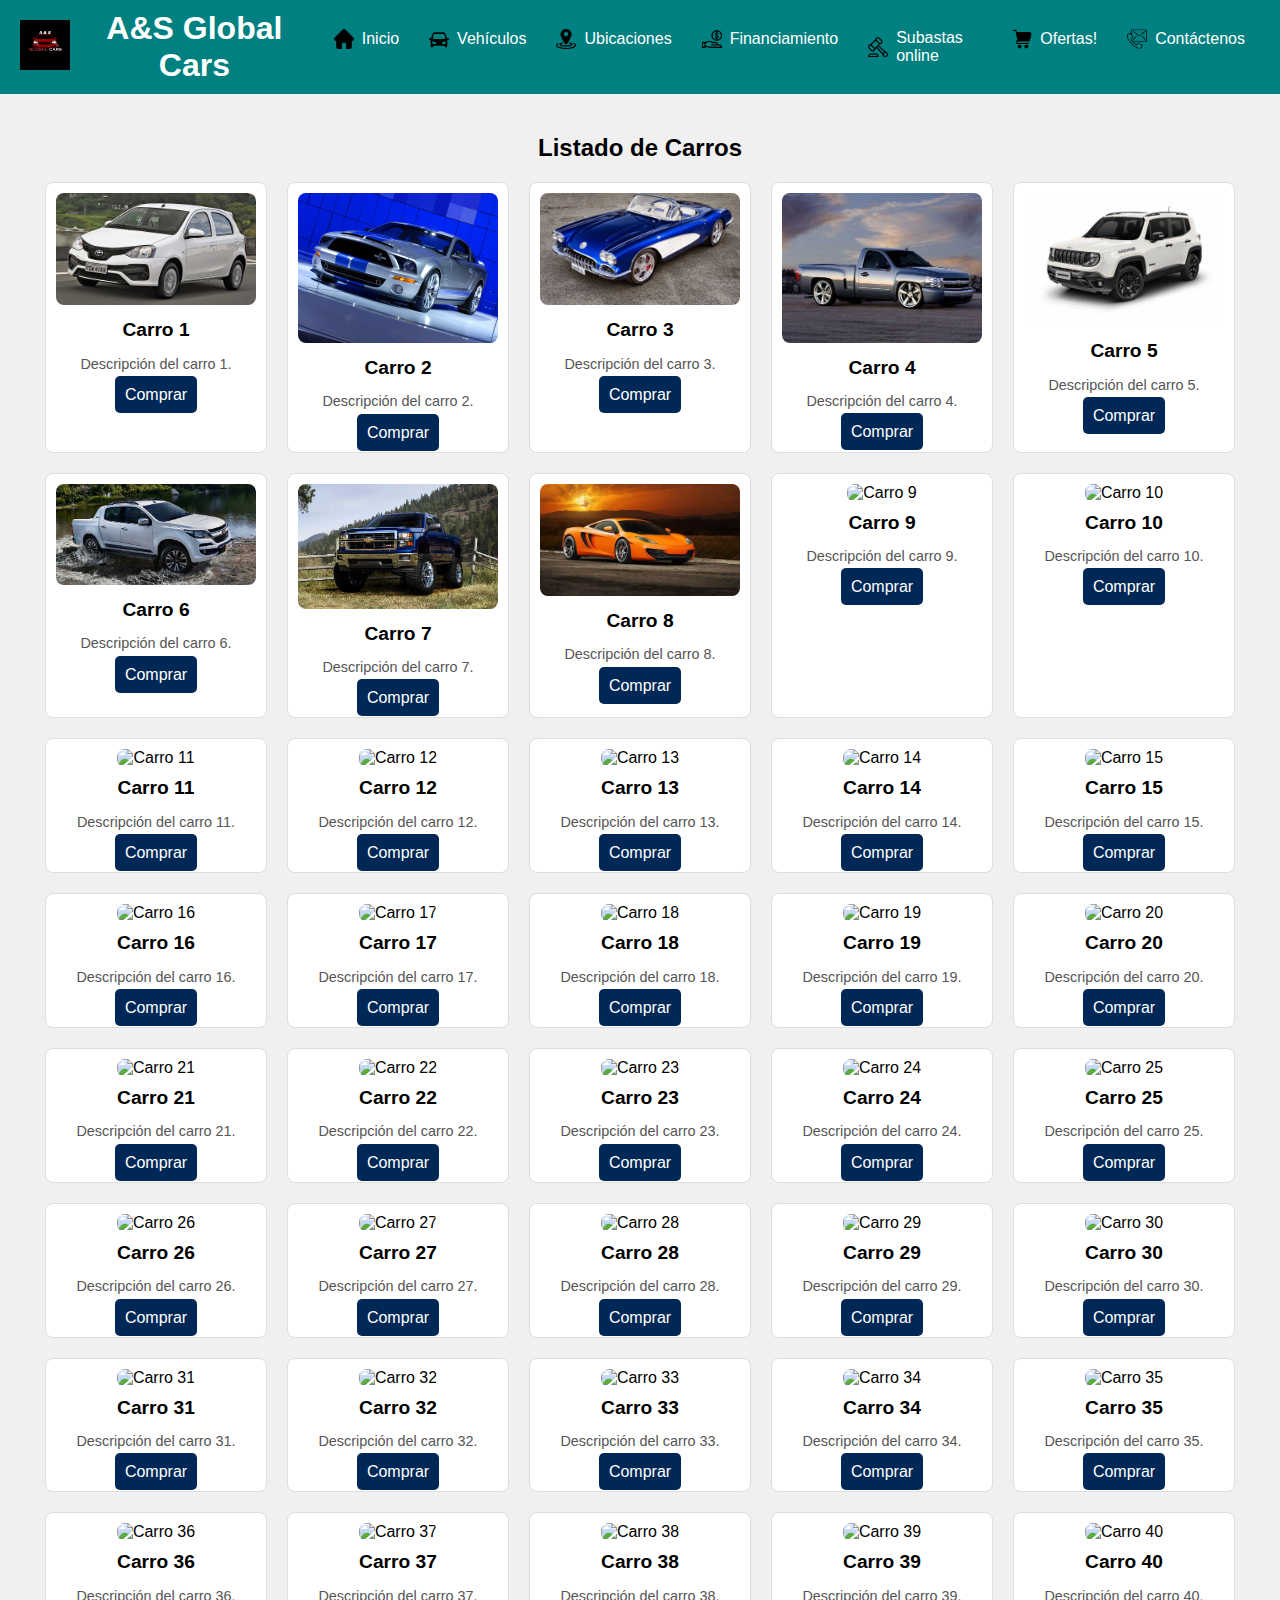
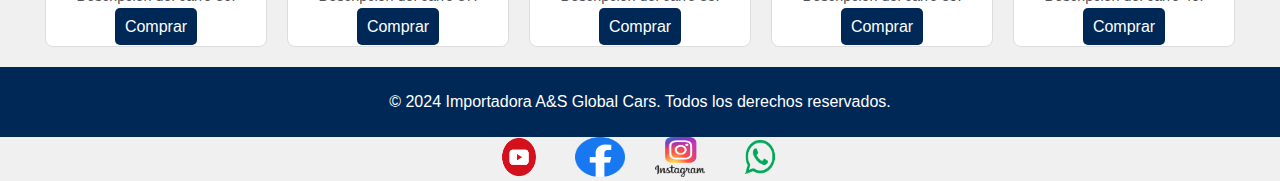
==== carros.html @ 50107e87 "Add files via upload" ====
<!DOCTYPE html>
<html lang="en">
<head>
    <meta charset="UTF-8">
    <meta name="viewport" content="width=device-width, initial-scale=1.0">
    <title>Importadora - Carros</title>
    <link rel="stylesheet" href="styles.css">
</head>
<body>
    <header>
	 <div class="logo">
            <img src="logo.jpeg" alt="Logo de A&S Global Cars">
        </div>
        <h1>A&S Global Cars</h1>
        <nav>
            <ul class="navbar">
                <li><a href="#"><img src="casa.png" alt="Inicio Icono"> Inicio</a></li>
                <li><a href="#"><img src="carro.png" alt="Vehículos Icono"> Vehículos</a></li>
                <li><a href="#"><img src="ubicacion.png" alt="Ubicaciones Icono"> Ubicaciones</a></li>
                <li><a href="#"><img src="financiamiento.png" alt="Financiamiento Icono"> Financiamiento</a></li>
                <li><a href="#"><img src="subasta.png" alt="Subastas Icono"> Subastas online</a></li>
                <li><a href="#"><img src="compra.png" alt="Ofertas Icono"> Ofertas!</a></li>
                <li><a href="#"><img src="contact.png" alt="Contáctenos Icono"> Contáctenos</a></li>
            </ul>
        </nav>
    </header>

    <main>
        <center>
            <h2>Listado de Carros</h2>
        </center>
        <div class="car-list">
            <!-- Repetir este bloque para cada carro, cambiar el número de carro y la descripción según sea necesario -->
            <div class="car-item">
                <img src="carro1.jpeg" alt="Carro 1">
                <h3>Carro 1</h3>
                <p>Descripción del carro 1.</p>
                <a href="pago.html" class="buy-button">Comprar</a>
            </div>
            <div class="car-item">
                <img src="carro2.jpeg" alt="Carro 2">
                <h3>Carro 2</h3>
                <p>Descripción del carro 2.</p>
               <a href="pago.html" class="buy-button">Comprar</a>
            </div>
            <div class="car-item">
                <img src="carro3.jpeg" alt="Carro 3">
                <h3>Carro 3</h3>
                <p>Descripción del carro 3.</p>
              <a href="pago.html" class="buy-button">Comprar</a>
            </div>
            <div class="car-item">
                <img src="carro4.jpeg" alt="Carro 4">
                <h3>Carro 4</h3>
                <p>Descripción del carro 4.</p>
               <a href="pago.html" class="buy-button">Comprar</a>
            </div>
            <div class="car-item">
                <img src="carro5.jpeg" alt="Carro 5">
                <h3>Carro 5</h3>
                <p>Descripción del carro 5.</p>
               <a href="pago.html" class="buy-button">Comprar</a>
            </div>
            <div class="car-item">
                <img src="carro6.jpeg" alt="Carro 6">
                <h3>Carro 6</h3>
                <p>Descripción del carro 6.</p>
               <a href="pago.html" class="buy-button">Comprar</a>
            </div>
            <div class="car-item">
                <img src="carro7.jpeg" alt="Carro 7">
                <h3>Carro 7</h3>
                <p>Descripción del carro 7.</p>
               <a href="pago.html" class="buy-button">Comprar</a>
            </div>
            <div class="car-item">
                <img src="caro4.jpeg" alt="Carro 8">
                <h3>Carro 8</h3>
                <p>Descripción del carro 8.</p>
                <a href="pago.html" class="buy-button">Comprar</a>
            </div>
            <div class="car-item">
                <img src="carro9.jpeg" alt="Carro 9">
                <h3>Carro 9</h3>
                <p>Descripción del carro 9.</p>
                <a href="pago.html" class="buy-button">Comprar</a>
            </div>
            <div class="car-item">
                <img src="carro10.jpeg" alt="Carro 10">
                <h3>Carro 10</h3>
                <p>Descripción del carro 10.</p>
               <a href="pago.html" class="buy-button">Comprar</a>
            </div>
            <div class="car-item">
                <img src="carro11.jpeg" alt="Carro 11">
                <h3>Carro 11</h3>
                <p>Descripción del carro 11.</p>
                <a href="pago.html" class="buy-button">Comprar</a>
            </div>
            <div class="car-item">
                <img src="carro12.jpeg" alt="Carro 12">
                <h3>Carro 12</h3>
                <p>Descripción del carro 12.</p>
               <a href="pago.html" class="buy-button">Comprar</a>
            </div>
            <div class="car-item">
                <img src="carro13.jpeg" alt="Carro 13">
                <h3>Carro 13</h3>
                <p>Descripción del carro 13.</p>
                <a href="pago.html" class="buy-button">Comprar</a>
            </div>
            <div class="car-item">
                <img src="carro14.jpeg" alt="Carro 14">
                <h3>Carro 14</h3>
                <p>Descripción del carro 14.</p>
               <a href="pago.html" class="buy-button">Comprar</a>
            </div>
            <div class="car-item">
                <img src="carro15.jpeg" alt="Carro 15">
                <h3>Carro 15</h3>
                <p>Descripción del carro 15.</p>
                <a href="pago.html" class="buy-button">Comprar</a>
            </div>
            <div class="car-item">
                <img src="carro16.jpeg" alt="Carro 16">
                <h3>Carro 16</h3>
                <p>Descripción del carro 16.</p>
               <a href="pago.html" class="buy-button">Comprar</a>
            </div>
            <div class="car-item">
                <img src="carro17.jpeg" alt="Carro 17">
                <h3>Carro 17</h3>
                <p>Descripción del carro 17.</p>
               <a href="pago.html" class="buy-button">Comprar</a>
            </div>
            <div class="car-item">
                <img src="carro18.jpeg" alt="Carro 18">
                <h3>Carro 18</h3>
                <p>Descripción del carro 18.</p>
                <a href="pago.html" class="buy-button">Comprar</a>
            </div>
            <div class="car-item">
                <img src="carro19.jpeg" alt="Carro 19">
                <h3>Carro 19</h3>
                <p>Descripción del carro 19.</p>
                <a href="pago.html" class="buy-button">Comprar</a>
            </div>
            <div class="car-item">
                <img src="carro20.jpeg" alt="Carro 20">
                <h3>Carro 20</h3>
                <p>Descripción del carro 20.</p>
               <a href="pago.html" class="buy-button">Comprar</a>
            </div>
            <div class="car-item">
                <img src="carro21.jpeg" alt="Carro 21">
                <h3>Carro 21</h3>
                <p>Descripción del carro 21.</p>
                <a href="pago.html" class="buy-button">Comprar</a>
            </div>
            <div class="car-item">
                <img src="carro22.jpeg" alt="Carro 22">
                <h3>Carro 22</h3>
                <p>Descripción del carro 22.</p>
               <a href="pago.html" class="buy-button">Comprar</a>
            </div>
            <div class="car-item">
                <img src="carro23.jpeg" alt="Carro 23">
                <h3>Carro 23</h3>
                <p>Descripción del carro 23.</p>
               <a href="pago.html" class="buy-button">Comprar</a>
            </div>
            <div class="car-item">
                <img src="carro24.jpeg" alt="Carro 24">
                <h3>Carro 24</h3>
                <p>Descripción del carro 24.</p>
                <a href="pago.html" class="buy-button">Comprar</a>
            </div>
            <div class="car-item">
                <img src="carro25.jpeg" alt="Carro 25">
                <h3>Carro 25</h3>
                <p>Descripción del carro 25.</p>
                <a href="pago.html" class="buy-button">Comprar</a>
            </div>
            <div class="car-item">
                <img src="carro26.jpeg" alt="Carro 26">
                <h3>Carro 26</h3>
                <p>Descripción del carro 26.</p>
                <a href="pago.html" class="buy-button">Comprar</a>
            </div>
            <div class="car-item">
                <img src="carro27.jpeg" alt="Carro 27">
                <h3>Carro 27</h3>
                <p>Descripción del carro 27.</p>
               <a href="pago.html" class="buy-button">Comprar</a>
            </div>
            <div class="car-item">
                <img src="carro28.jpeg" alt="Carro 28">
                <h3>Carro 28</h3>
                <p>Descripción del carro 28.</p>
                <a href="pago.html" class="buy-button">Comprar</a>
            </div>
            <div class="car-item">
                <img src="carro29.jpeg" alt="Carro 29">
                <h3>Carro 29</h3>
                <p>Descripción del carro 29.</p>
                <a href="pago.html" class="buy-button">Comprar</a>
            </div>
            <div class="car-item">
                <img src="carro30.jpeg" alt="Carro 30">
                <h3>Carro 30</h3>
                <p>Descripción del carro 30.</p>
                <a href="pago.html" class="buy-button">Comprar</a>
            </div>
            <div class="car-item">
                <img src="carro31.jpeg" alt="Carro 31">
                <h3>Carro 31</h3>
                <p>Descripción del carro 31.</p>
                <a href="pago.html" class="buy-button">Comprar</a>
            </div>
            <div class="car-item">
                <img src="carro32.jpeg" alt="Carro 32">
                <h3>Carro 32</h3>
                <p>Descripción del carro 32.</p>
                <a href="pago.html" class="buy-button">Comprar</a>
            </div>
            <div class="car-item">
                <img src="carro33.jpeg" alt="Carro 33">
                <h3>Carro 33</h3>
                <p>Descripción del carro 33.</p>
                 <a href="pago.html" class="buy-button">Comprar</a>
            </div>
            <div class="car-item">
                <img src="carro34.jpeg" alt="Carro 34">
                <h3>Carro 34</h3>
                <p>Descripción del carro 34.</p>
                 <a href="pago.html" class="buy-button">Comprar</a>
            </div>
            <div class="car-item">
                <img src="carro35.jpeg" alt="Carro 35">
                <h3>Carro 35</h3>
                <p>Descripción del carro 35.</p>
                 <a href="pago.html" class="buy-button">Comprar</a>
            </div>
            <div class="car-item">
                <img src="carro36.jpeg" alt="Carro 36">
                <h3>Carro 36</h3>
                <p>Descripción del carro 36.</p>
                 <a href="pago.html" class="buy-button">Comprar</a>
            </div>
            <div class="car-item">
                <img src="carro37.jpeg" alt="Carro 37">
                <h3>Carro 37</h3>
                <p>Descripción del carro 37.</p>
                <a href="pago.html" class="buy-button">Comprar</a>
            </div>
            <div class="car-item">
                <img src="carro38.jpeg" alt="Carro 38">
                <h3>Carro 38</h3>
                <p>Descripción del carro 38.</p>
                 <a href="pago.html" class="buy-button">Comprar</a>
            </div>
            <div class="car-item">
                <img src="carro39.jpeg" alt="Carro 39">
                <h3>Carro 39</h3>
                <p>Descripción del carro 39.</p>
                 <a href="pago.html" class="buy-button">Comprar</a>
            </div>
            <div class="car-item">
                <img src="carro40.jpeg" alt="Carro 40">
                <h3>Carro 40</h3>
                <p>Descripción del carro 40.</p>
                <a href="pago.html" class="buy-button">Comprar</a>
            </div>
        </div>
    </main>

    <footer>
        <p>&copy; 2024 Importadora A&S Global Cars. Todos los derechos reservados.</p>
    </footer>
	<ul class="social-media">
    <li><a href="https://www.youtube.com/" target="_blank"><img src="youtube-icon.png" alt="YouTube Icon"></a></li>
    <li><a href="https://www.facebook.com/" target="_blank"><img src="facebook-icon.png" alt="Facebook Icon"></a></li>
    <li><a href="https://www.instagram.com/" target="_blank"><img src="instagram-icon.png" alt="Instagram Icon"></a></li>
    <li><a href="https://twitter.com/" target="_blank"><img src="Whatsapp.png" alt="Twitter Icon"></a></li>
  </ul>

    <script src="scripts.js"></script>
</body>
</html>
---- styles.css ----
body {
    font-family: Arial, sans-serif;
    margin: 0;
    padding: 0;
    background-color: #f0f0f0;
}

header {
    display: flex;
    align-items: center;
    justify-content: space-between;
    background-color: #008080;
    color: white;
    padding: 10px 20px;
}

.logo img {
    height: 50px;
}

h1 {
    margin: 0;
    padding: 0;
    flex-grow: 1;
    text-align: center;
}

nav {
    background-color: #008080;
}

.navbar {
    display: flex;
    justify-content: space-around;
    list-style: none;
    margin: 0;
    padding: 0;
}

.navbar li {
    display: inline;
}

.navbar a {
    color: white;
    display: flex;
    align-items: center;
    padding: 15px;
    text-decoration: none;
    transition: background 0.3s;
}

.navbar a:hover {
    background-color: #004080;
}

.navbar img {
    margin-right: 8px;
    height: 20px;
    width: 20px;
}

main {
    padding: 20px;
}

.car-list {
    display: flex;
    flex-wrap: wrap;
    gap: 20px;
    justify-content: center;
}

.car-item {
    background-color: white;
    border: 1px solid #ddd;
    border-radius: 8px;
    padding: 10px;
    text-align: center;
    width: 200px;
}

.car-item img {
    max-width: 100%;
    border-radius: 8px;
}

.car-item h3 {
    font-size: 1.2em;
    margin: 10px 0;
}

.car-item p {
    font-size: 0.9em;
    color: #555;
}

.buy-button {
    background-color: #002856;
    border: none;
    border-radius: 5px;
    color: white;
    padding: 10px;
    cursor: pointer;
    text-decoration: none;
}

.buy-button:hover {
    background-color: #004080;
}

.payment-form {
    background-color: white;
    border: 1px solid #ddd;
    border-radius: 8px;
    padding: 20px;
    max-width: 400px;
    margin: 0 auto;
}

.payment-form label {
    display: block;
    margin-bottom: 8px;
    font-weight: bold;
}

.payment-form input,
.payment-form select {
    width: calc(100% - 20px);
    padding: 10px;
    margin-bottom: 15px;
    border: 1px solid #ddd;
    border-radius: 4px;
}

.payment-form button {
    background-color: #002856;
    border: none;
    border-radius: 5px;
    color: white;
    padding: 10px;
    cursor: pointer;
    width: 100%;
}

.payment-form button:hover {
    background-color: #004080;
}

footer {
    background-color: #002856;
    color: white;
    text-align: center;
    padding: 10px 0;
}
.social-media {
  list-style: none;
  margin: 0;
  padding: 0;
  display: flex;
  justify-content: center;
}

.social-media li {
  margin: 0 10px;
}

.social-media a {
  color: white;
  text-decoration: none;
}

.social-media img {
  height: 40px;
  width: 50px;
  margin: 0 5px;
}

.social-media a:hover {
  color: #ccc;
}
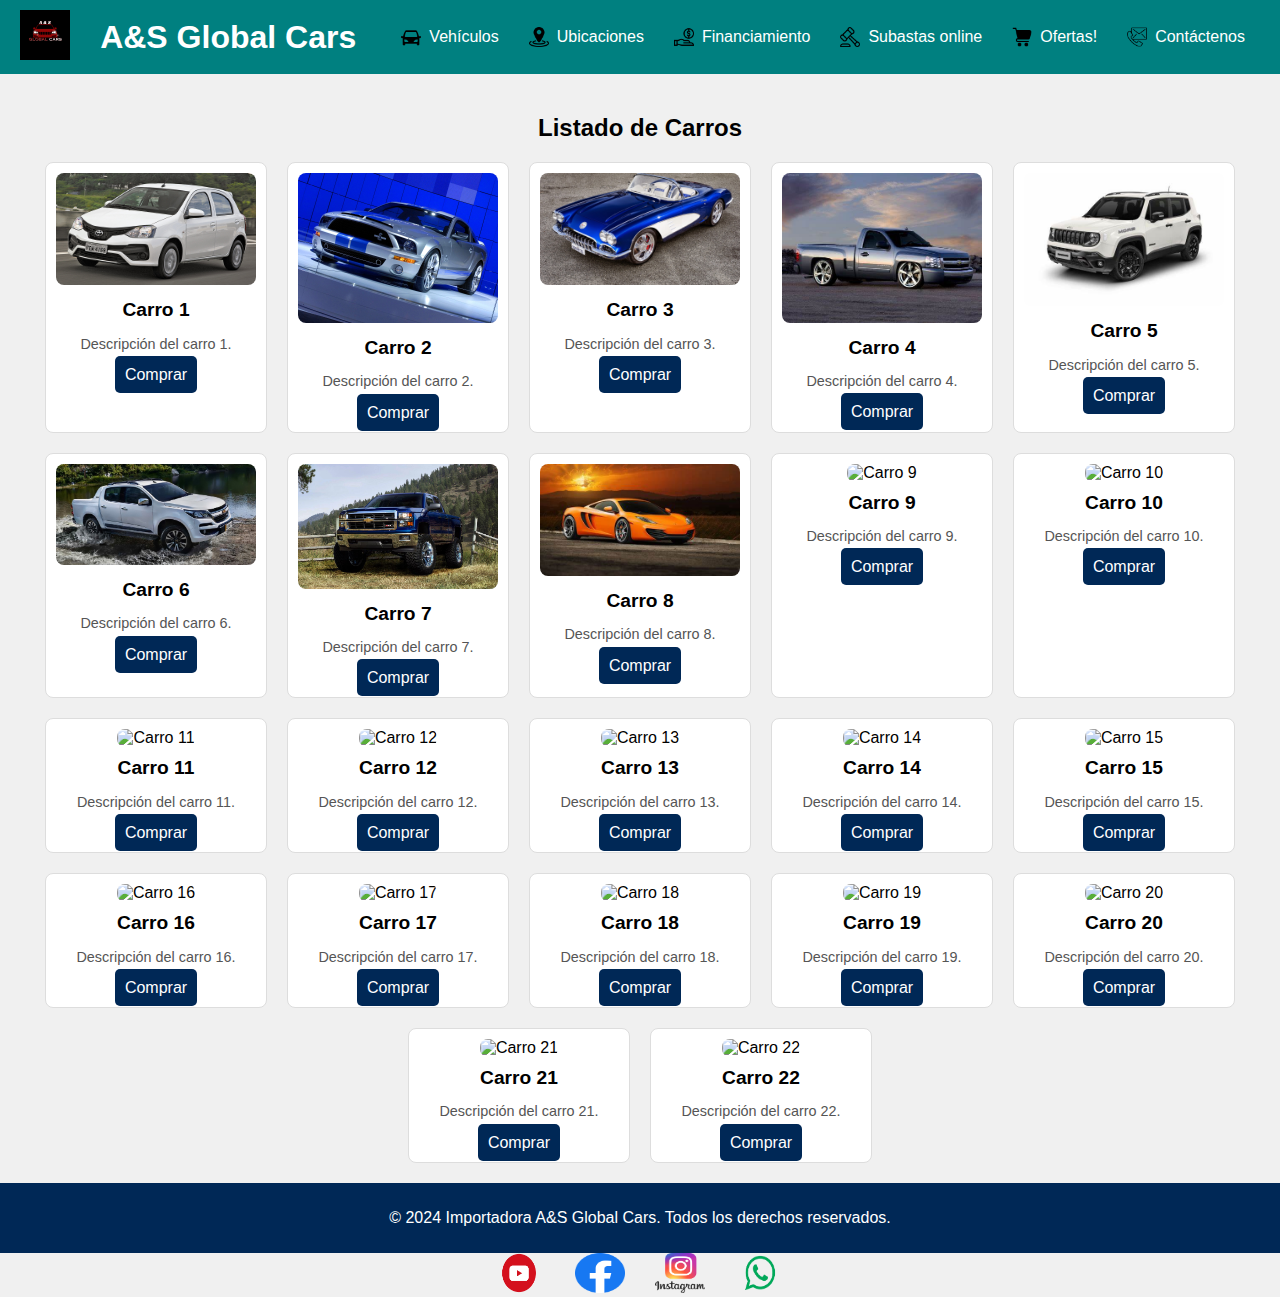
==== commit 44b00152: "Add files via upload" ====
--- a/carros.html
+++ b/carros.html
@@ -14,12 +14,12 @@
         <h1>A&S Global Cars</h1>
         <nav>
             <ul class="navbar">
-                <li><a href="#"><img src="casa.png" alt="Inicio Icono"> Inicio</a></li>
+             
                 <li><a href="#"><img src="carro.png" alt="Vehículos Icono"> Vehículos</a></li>
                 <li><a href="#"><img src="ubicacion.png" alt="Ubicaciones Icono"> Ubicaciones</a></li>
-                <li><a href="#"><img src="financiamiento.png" alt="Financiamiento Icono"> Financiamiento</a></li>
+                <li><a href="financiamiento.html"><img src="financiamiento.png" alt="Financiamiento Icono"> Financiamiento</a></li>
                 <li><a href="#"><img src="subasta.png" alt="Subastas Icono"> Subastas online</a></li>
-                <li><a href="#"><img src="compra.png" alt="Ofertas Icono"> Ofertas!</a></li>
+                <li><a href="oferta.html"><img src="compra.png" alt="Ofertas Icono"> Ofertas!</a> </li>
                 <li><a href="#"><img src="contact.png" alt="Contáctenos Icono"> Contáctenos</a></li>
             </ul>
         </nav>
@@ -163,113 +163,7 @@
                 <p>Descripción del carro 22.</p>
                <a href="pago.html" class="buy-button">Comprar</a>
             </div>
-            <div class="car-item">
-                <img src="carro23.jpeg" alt="Carro 23">
-                <h3>Carro 23</h3>
-                <p>Descripción del carro 23.</p>
-               <a href="pago.html" class="buy-button">Comprar</a>
-            </div>
-            <div class="car-item">
-                <img src="carro24.jpeg" alt="Carro 24">
-                <h3>Carro 24</h3>
-                <p>Descripción del carro 24.</p>
-                <a href="pago.html" class="buy-button">Comprar</a>
-            </div>
-            <div class="car-item">
-                <img src="carro25.jpeg" alt="Carro 25">
-                <h3>Carro 25</h3>
-                <p>Descripción del carro 25.</p>
-                <a href="pago.html" class="buy-button">Comprar</a>
-            </div>
-            <div class="car-item">
-                <img src="carro26.jpeg" alt="Carro 26">
-                <h3>Carro 26</h3>
-                <p>Descripción del carro 26.</p>
-                <a href="pago.html" class="buy-button">Comprar</a>
-            </div>
-            <div class="car-item">
-                <img src="carro27.jpeg" alt="Carro 27">
-                <h3>Carro 27</h3>
-                <p>Descripción del carro 27.</p>
-               <a href="pago.html" class="buy-button">Comprar</a>
-            </div>
-            <div class="car-item">
-                <img src="carro28.jpeg" alt="Carro 28">
-                <h3>Carro 28</h3>
-                <p>Descripción del carro 28.</p>
-                <a href="pago.html" class="buy-button">Comprar</a>
-            </div>
-            <div class="car-item">
-                <img src="carro29.jpeg" alt="Carro 29">
-                <h3>Carro 29</h3>
-                <p>Descripción del carro 29.</p>
-                <a href="pago.html" class="buy-button">Comprar</a>
-            </div>
-            <div class="car-item">
-                <img src="carro30.jpeg" alt="Carro 30">
-                <h3>Carro 30</h3>
-                <p>Descripción del carro 30.</p>
-                <a href="pago.html" class="buy-button">Comprar</a>
-            </div>
-            <div class="car-item">
-                <img src="carro31.jpeg" alt="Carro 31">
-                <h3>Carro 31</h3>
-                <p>Descripción del carro 31.</p>
-                <a href="pago.html" class="buy-button">Comprar</a>
-            </div>
-            <div class="car-item">
-                <img src="carro32.jpeg" alt="Carro 32">
-                <h3>Carro 32</h3>
-                <p>Descripción del carro 32.</p>
-                <a href="pago.html" class="buy-button">Comprar</a>
-            </div>
-            <div class="car-item">
-                <img src="carro33.jpeg" alt="Carro 33">
-                <h3>Carro 33</h3>
-                <p>Descripción del carro 33.</p>
-                 <a href="pago.html" class="buy-button">Comprar</a>
-            </div>
-            <div class="car-item">
-                <img src="carro34.jpeg" alt="Carro 34">
-                <h3>Carro 34</h3>
-                <p>Descripción del carro 34.</p>
-                 <a href="pago.html" class="buy-button">Comprar</a>
-            </div>
-            <div class="car-item">
-                <img src="carro35.jpeg" alt="Carro 35">
-                <h3>Carro 35</h3>
-                <p>Descripción del carro 35.</p>
-                 <a href="pago.html" class="buy-button">Comprar</a>
-            </div>
-            <div class="car-item">
-                <img src="carro36.jpeg" alt="Carro 36">
-                <h3>Carro 36</h3>
-                <p>Descripción del carro 36.</p>
-                 <a href="pago.html" class="buy-button">Comprar</a>
-            </div>
-            <div class="car-item">
-                <img src="carro37.jpeg" alt="Carro 37">
-                <h3>Carro 37</h3>
-                <p>Descripción del carro 37.</p>
-                <a href="pago.html" class="buy-button">Comprar</a>
-            </div>
-            <div class="car-item">
-                <img src="carro38.jpeg" alt="Carro 38">
-                <h3>Carro 38</h3>
-                <p>Descripción del carro 38.</p>
-                 <a href="pago.html" class="buy-button">Comprar</a>
-            </div>
-            <div class="car-item">
-                <img src="carro39.jpeg" alt="Carro 39">
-                <h3>Carro 39</h3>
-                <p>Descripción del carro 39.</p>
-                 <a href="pago.html" class="buy-button">Comprar</a>
-            </div>
-            <div class="car-item">
-                <img src="carro40.jpeg" alt="Carro 40">
-                <h3>Carro 40</h3>
-                <p>Descripción del carro 40.</p>
-                <a href="pago.html" class="buy-button">Comprar</a>
+          
             </div>
         </div>
     </main>
